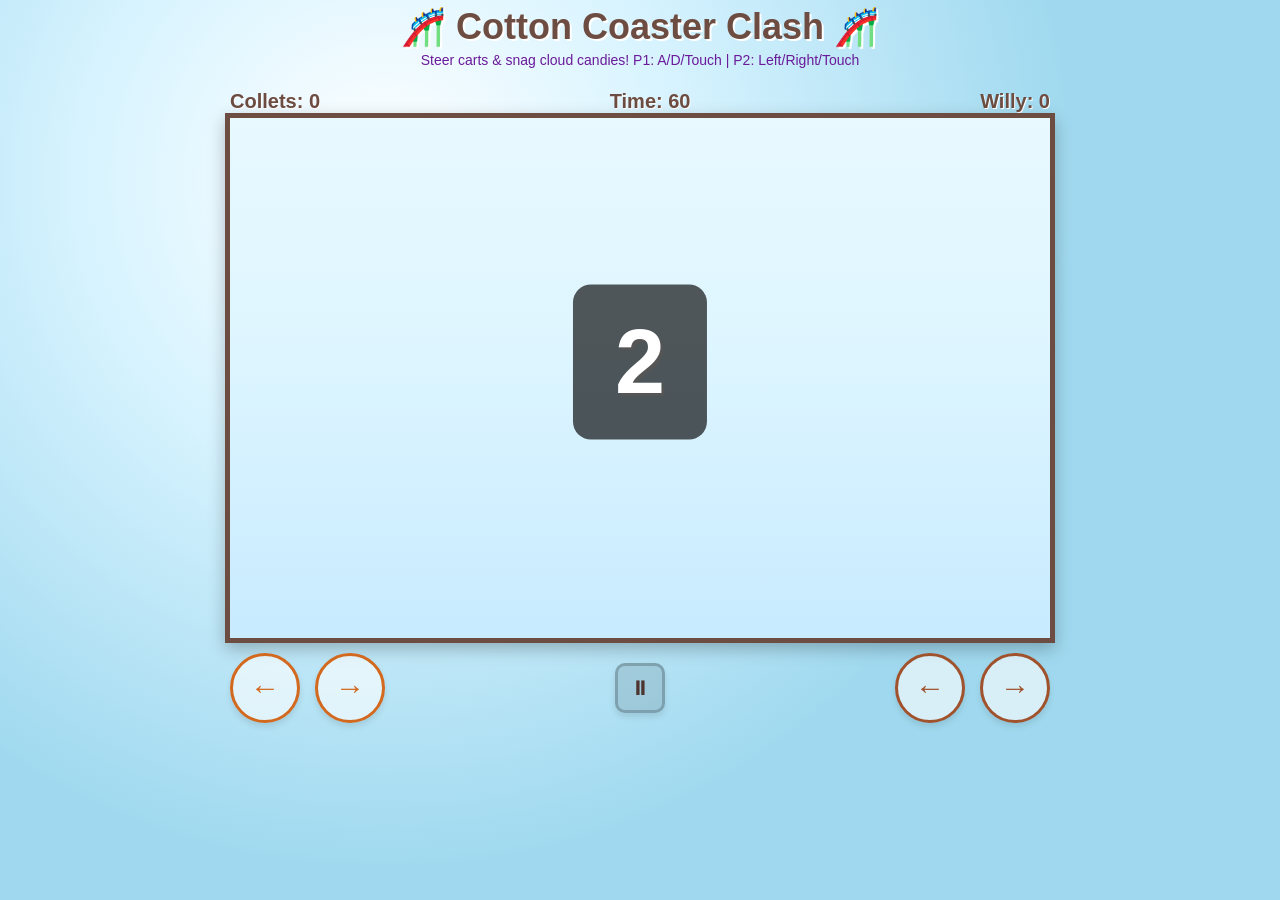
==== candy_coaster/index.html @ d4671330 "Initial commit for Game Hub" ====
<!DOCTYPE html>
<html lang="en">
<head>
  <meta charset="UTF-8">
  <meta name="viewport" content="width=device-width, initial-scale=1.0, maximum-scale=1.0, user-scalable=no, viewport-fit=cover">
  <title>Cotton Coaster Clash</title>
  <style>
    :root {
      --brown: #6d4c41;
      --sky: #a0d9ef;
      --canvas-bg: #dff6ff;
    }
    * { box-sizing: border-box; }
    body {
      display: flex;
      flex-direction: column;
      align-items: center;
      justify-content: flex-start;
      margin: 0;
      min-height: 100vh;
      background: radial-gradient(circle at 30% 20%, #ffffff 0%, #d9f4ff 25%, var(--sky) 60%);
      font-family: 'Comic Sans MS', 'Arial', cursive, sans-serif;
      color: var(--brown);
      overflow: hidden;
      touch-action: none;
    }
    .game-container {
        display: flex;
        flex-direction: column;
        align-items: center;
        margin-top: env(safe-area-inset-top, 10px);
        position: relative;
    }
    #title {
      font-size: 36px;
      font-weight: bold;
      margin: 6px 0 4px;
      text-shadow: 2px 2px #fff;
    }
    #instructions {
      font-size: 14px;
      color: #6a1b9a;
      margin-bottom: 12px;
      text-align: center;
    }
    canvas {
      border: 5px solid var(--brown);
      background: linear-gradient(#e8f9ff 0%, var(--canvas-bg) 40%, #c8ebff 100%);
      box-shadow: 0 6px 16px rgba(0, 0, 0, 0.25);
      max-width: 100%;
    }
    #ui {
      width: 820px;
      max-width: 95vw;
      display: flex;
      justify-content: space-between;
      margin-top: 10px;
      font-size: 20px;
      font-weight: bold;
      text-shadow: 1px 1px #fff;
    }
    .score-display {
      transition: transform 0.1s ease-out, color 0.1s ease-out;
    }
    .score-pop { transform: scale(1.15); color: #ffeb3b; }
    .score-bad-pop { transform: scale(1.05); color: #f44336; }
    .overlay-message {
      position: absolute;
      top: 50%;
      left: 50%;
      transform: translate(-50%, -50%);
      font-size: 72px;
      font-weight: bold;
      color: white;
      background: rgba(0, 0, 0, 0.65);
      padding: 26px 42px;
      border-radius: 18px;
      text-align: center;
      z-index: 100;
      display: none;
      text-shadow: 3px 3px #555;
      pointer-events: none;
    }
    #countdown { font-size: 90px; }
    #pauseIndicator { font-size: 64px; }
    #gameOver { 
        font-size: 46px; 
        pointer-events: auto;
    }
    #gameOver button {
      font-size: 22px;
      padding: 10px 18px;
      margin-top: 16px;
      cursor: pointer;
      border: none;
      background: #4caf50;
      color: white;
      border-radius: 8px;
      font-family: 'Comic Sans MS', 'Arial', cursive, sans-serif;
    }
    #gameOver button:hover { background: #45a049; }
    #finalScore { display: block; font-size: 24px; margin-top: 8px; color: #ffeb3b; }
    #winner { display: block; font-size: 26px; color: #ff9800; margin-top: 6px; }

    /* --- Touch Controls UI --- */
    #touch-controls {
        display: flex;
        justify-content: space-between;
        width: 820px;
        max-width: 95vw;
        margin-top: 10px;
        padding-bottom: env(safe-area-inset-bottom, 20px);
    }

    .player-controls {
        display: flex;
        gap: 15px;
    }

    .touch-btn {
        background-color: rgba(255, 255, 255, 0.6);
        border: 3px solid rgba(0,0,0,0.2);
        border-radius: 50%;
        width: 70px;
        height: 70px;
        font-size: 30px;
        font-weight: bold;
        display: flex;
        align-items: center;
        justify-content: center;
        user-select: none;
        -webkit-user-select: none;
        color: #4e342e;
        box-shadow: 0 4px 6px rgba(0,0,0,0.1);
    }

    .touch-btn:active {
        background-color: rgba(255, 255, 255, 0.9);
        transform: scale(0.95);
    }

    #btn-p1-left, #btn-p1-right { border-color: #D2691E; color: #D2691E;}
    #btn-p2-left, #btn-p2-right { border-color: #A0522D; color: #A0522D;}
    
    .pause-btn-container {
        display: flex;
        align-items: center;
        justify-content: center;
    }

    #btn-pause {
        width: 50px;
        height: 50px;
        font-size: 20px;
        border-radius: 10px;
        background-color: rgba(0,0,0,0.1);
    }
  </style>
</head>
<body>
  <div class="game-container">
      <div id="title">🎢 Cotton Coaster Clash 🎢</div>
      <div id="instructions">
        Steer carts & snag cloud candies! P1: A/D/Touch | P2: Left/Right/Touch
      </div>
      
      <div id="ui">
        <span id="score1" class="score-display">Collets: 0</span>
        <span id="timer">Time: 60</span>
        <span id="score2" class="score-display">Willy: 0</span>
      </div>

      <canvas id="gameCanvas" width="820" height="520"></canvas>
      
      <!-- Touch Controls Row -->
      <div id="touch-controls">
          <div class="player-controls">
              <div class="touch-btn" id="btn-p1-left">←</div>
              <div class="touch-btn" id="btn-p1-right">→</div>
          </div>
          
          <div class="pause-btn-container">
               <div class="touch-btn" id="btn-pause">⏸</div>
          </div>

          <div class="player-controls">
              <div class="touch-btn" id="btn-p2-left">←</div>
              <div class="touch-btn" id="btn-p2-right">→</div>
          </div>
      </div>

      <div id="countdown" class="overlay-message">3</div>
      <div id="pauseIndicator" class="overlay-message">Paused</div>
      <div id="gameOver" class="overlay-message">
        Sweet Ride!<br>
        <span id="finalScore"></span>
        <span id="winner"></span><br>
        <button onclick="restartGame()">Ride Again?</button>
      </div>
  </div>

  <audio id="catchSound" src="../nut_rush/catch.wav" preload="auto"></audio>
  <audio id="powerupSound" src="../nut_rush/powerup.wav" preload="auto"></audio>
  <audio id="bonkSound" src="../nut_rush/bonk.wav" preload="auto"></audio>
  <audio id="music" src="../nut_rush/music.mp3" loop preload="auto"></audio>

  <script src="coaster.js"></script>
</body>
</html>
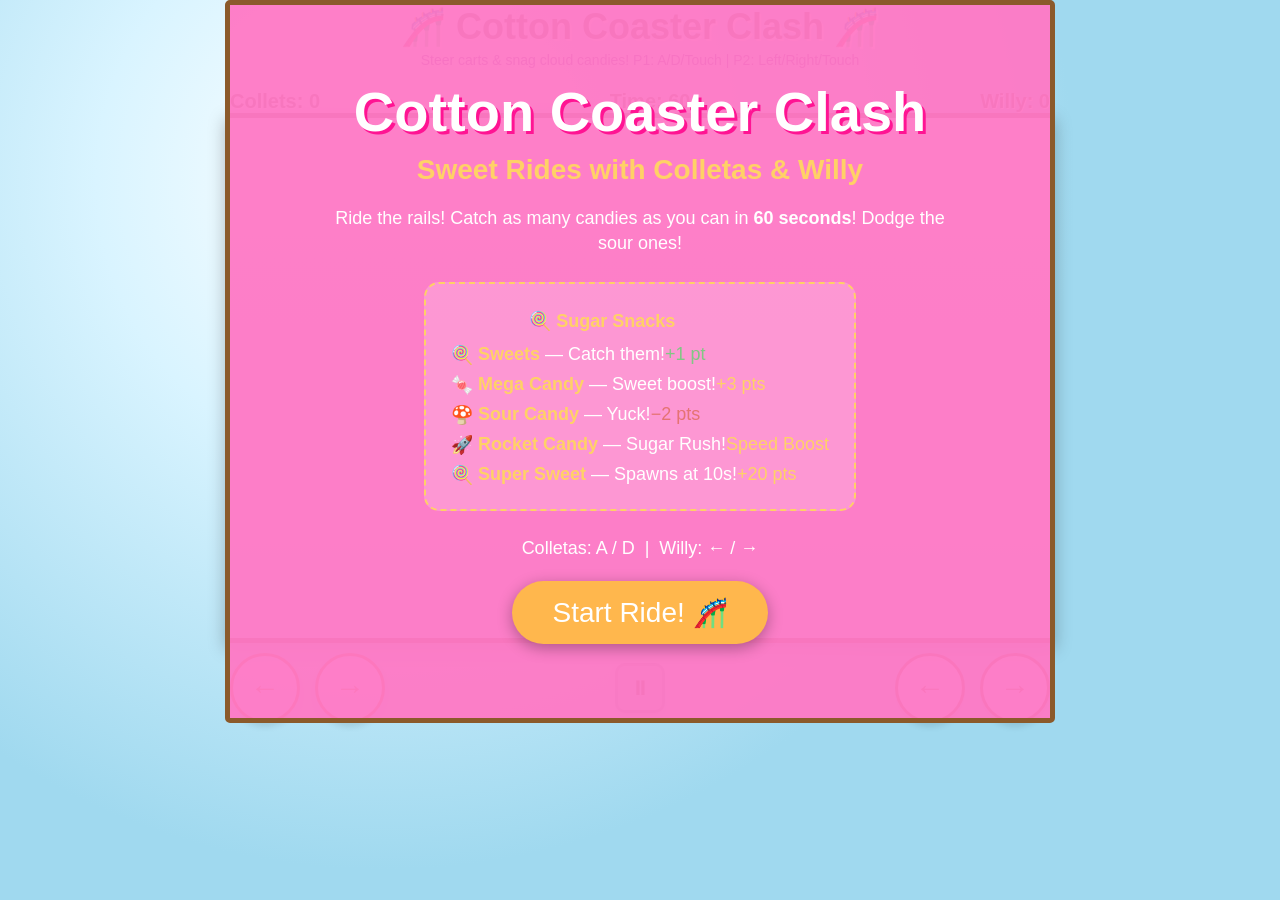
==== commit 63269b39: "Intro Pages Evolution: Added tutorial start screens to Nut Rush and Candy Coaster" ====
--- a/candy_coaster/index.html
+++ b/candy_coaster/index.html
@@ -4,6 +4,7 @@
   <meta charset="UTF-8">
   <meta name="viewport" content="width=device-width, initial-scale=1.0, maximum-scale=1.0, user-scalable=no, viewport-fit=cover">
   <title>Cotton Coaster Clash</title>
+  <link href="https://fonts.googleapis.com/css2?family=Fredoka+One&display=swap" rel="stylesheet">
   <style>
     :root {
       --brown: #6d4c41;
@@ -155,10 +156,96 @@
         border-radius: 10px;
         background-color: rgba(0,0,0,0.1);
     }
+
+    /* Intro Screen Overlay */
+    .overlay {
+        position: absolute;
+        top: 0;
+        left: 0;
+        width: 100%;
+        height: 100%;
+        background-color: rgba(255, 121, 198, 0.95); /* Candy Pink */
+        color: #fff;
+        display: flex;
+        flex-direction: column;
+        align-items: center;
+        justify-content: center;
+        z-index: 1000;
+        border: 5px solid #8b5a2b;
+        box-sizing: border-box;
+        border-radius: 5px;
+        padding: 20px;
+        text-align: center;
+        font-family: 'Fredoka One', cursive, sans-serif;
+    }
+
+    .overlay h1 { font-size: 56px; margin: 0; text-shadow: 3px 3px #ff1493; color: #fff; }
+    .overlay h2 { font-size: 28px; color: #ffd166; margin: 10px 0; }
+    .overlay p { font-size: 18px; margin: 10px 0; max-width: 80%; line-height: 1.4; }
+
+    .rules-box {
+        background: rgba(255, 255, 255, 0.2);
+        border-radius: 15px;
+        padding: 15px 25px;
+        margin: 15px 0;
+        border: 2px dashed #ffd166;
+    }
+    .rules-title { font-size: 24px; color: #ffd166; margin-bottom: 10px; font-weight: bold; }
+    .rule-item { font-size: 18px; margin: 8px 0; text-align: left; display: flex; align-items: center; }
+    .rule-item strong { color: #ffd166; margin: 0 5px; }
+    .good { color: #81c784; }
+    .bad { color: #e57373; }
+    .great { color: #ffd166; }
+
+    .start-btn {
+        font-size: 28px;
+        padding: 15px 40px;
+        background-color: #ffb74d;
+        color: white;
+        border: none;
+        border-radius: 50px;
+        cursor: pointer;
+        box-shadow: 0 4px 15px rgba(0,0,0,0.3);
+        transition: transform 0.2s;
+        font-family: 'Fredoka One', cursive, sans-serif;
+        margin-top: 10px;
+    }
+    .start-btn:hover { transform: scale(1.05); background-color: #ffa726; }
+
+    .hidden { display: none !important; }
+    .hub-link {
+        display: inline-block;
+        margin-top: 15px;
+        color: #ffeb3b;
+        text-decoration: none;
+        border: 2px solid #ffeb3b;
+        padding: 5px 15px;
+        border-radius: 20px;
+        font-size: 18px;
+    }
   </style>
 </head>
 <body>
   <div class="game-container">
+      <!-- Start Screen Overlay -->
+      <div id="start-screen" class="overlay">
+          <h1>Cotton Coaster Clash</h1>
+          <h2>Sweet Rides with Colletas & Willy</h2>
+          <p>Ride the rails! Catch as many candies as you can in <strong>60 seconds</strong>! Dodge the sour ones!</p>
+          
+          <div class="rules-box">
+              <p class="rules-title">🍭 Sugar Snacks</p>
+              <div class="rule-item">🍭 <strong>Sweets</strong> — Catch them! <span class="good">+1 pt</span></div>
+              <div class="rule-item">🍬 <strong>Mega Candy</strong> — Sweet boost! <span class="great">+3 pts</span></div>
+              <div class="rule-item">🍄 <strong>Sour Candy</strong> — Yuck! <span class="bad">−2 pts</span></div>
+              <div class="rule-item">🚀 <strong>Rocket Candy</strong> — Sugar Rush! <span class="great">Speed Boost</span></div>
+              <div class="rule-item">🍭 <strong>Super Sweet</strong> — Spawns at 10s! <span class="great">+20 pts</span></div>
+          </div>
+
+          <p>Colletas: A / D&nbsp;&nbsp;|&nbsp;&nbsp;Willy: ← / →</p>
+          <button class="start-btn" id="start-btn">Start Ride! 🎢</button>
+      </div>
+
       <div id="title">🎢 Cotton Coaster Clash 🎢</div>
       <div id="instructions">
         Steer carts & snag cloud candies! P1: A/D/Touch | P2: Left/Right/Touch
@@ -195,7 +282,8 @@
         Sweet Ride!<br>
         <span id="finalScore"></span>
         <span id="winner"></span><br>
-        <button onclick="restartGame()">Ride Again?</button>
+        <button onclick="restartGame()">Ride Again?</button><br>
+        <a href="../index.html" class="hub-link">Back to Game Hub</a>
       </div>
   </div>
 
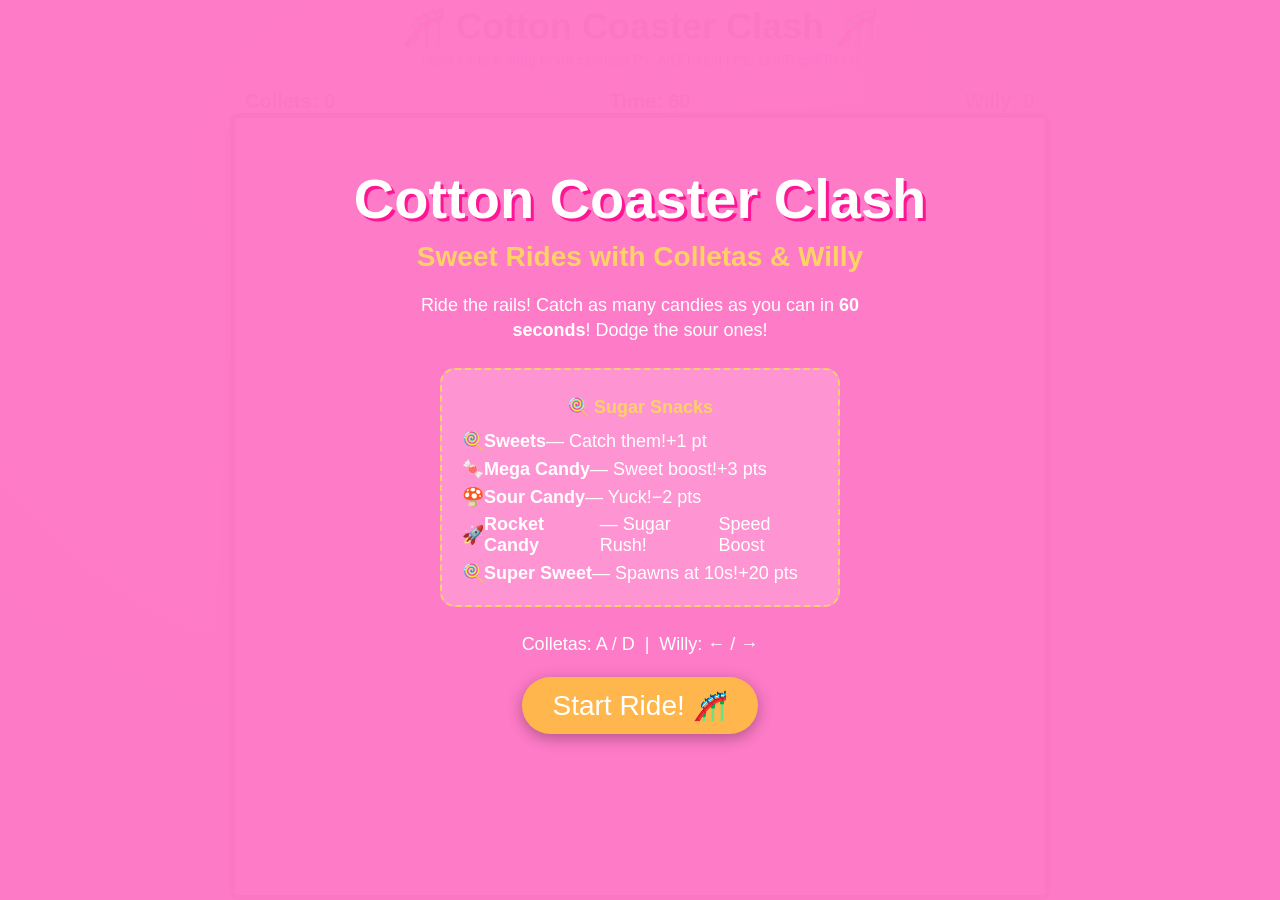
==== commit 2b25cd43: "Fix: adapt to iPad and iPhone" ====
--- a/candy_coaster/index.html
+++ b/candy_coaster/index.html
@@ -4,226 +4,7 @@
   <meta charset="UTF-8">
   <meta name="viewport" content="width=device-width, initial-scale=1.0, maximum-scale=1.0, user-scalable=no, viewport-fit=cover">
   <title>Cotton Coaster Clash</title>
-  <link href="https://fonts.googleapis.com/css2?family=Fredoka+One&display=swap" rel="stylesheet">
-  <style>
-    :root {
-      --brown: #6d4c41;
-      --sky: #a0d9ef;
-      --canvas-bg: #dff6ff;
-    }
-    * { box-sizing: border-box; }
-    body {
-      display: flex;
-      flex-direction: column;
-      align-items: center;
-      justify-content: flex-start;
-      margin: 0;
-      min-height: 100vh;
-      background: radial-gradient(circle at 30% 20%, #ffffff 0%, #d9f4ff 25%, var(--sky) 60%);
-      font-family: 'Comic Sans MS', 'Arial', cursive, sans-serif;
-      color: var(--brown);
-      overflow: hidden;
-      touch-action: none;
-    }
-    .game-container {
-        display: flex;
-        flex-direction: column;
-        align-items: center;
-        margin-top: env(safe-area-inset-top, 10px);
-        position: relative;
-    }
-    #title {
-      font-size: 36px;
-      font-weight: bold;
-      margin: 6px 0 4px;
-      text-shadow: 2px 2px #fff;
-    }
-    #instructions {
-      font-size: 14px;
-      color: #6a1b9a;
-      margin-bottom: 12px;
-      text-align: center;
-    }
-    canvas {
-      border: 5px solid var(--brown);
-      background: linear-gradient(#e8f9ff 0%, var(--canvas-bg) 40%, #c8ebff 100%);
-      box-shadow: 0 6px 16px rgba(0, 0, 0, 0.25);
-      max-width: 100%;
-    }
-    #ui {
-      width: 820px;
-      max-width: 95vw;
-      display: flex;
-      justify-content: space-between;
-      margin-top: 10px;
-      font-size: 20px;
-      font-weight: bold;
-      text-shadow: 1px 1px #fff;
-    }
-    .score-display {
-      transition: transform 0.1s ease-out, color 0.1s ease-out;
-    }
-    .score-pop { transform: scale(1.15); color: #ffeb3b; }
-    .score-bad-pop { transform: scale(1.05); color: #f44336; }
-    .overlay-message {
-      position: absolute;
-      top: 50%;
-      left: 50%;
-      transform: translate(-50%, -50%);
-      font-size: 72px;
-      font-weight: bold;
-      color: white;
-      background: rgba(0, 0, 0, 0.65);
-      padding: 26px 42px;
-      border-radius: 18px;
-      text-align: center;
-      z-index: 100;
-      display: none;
-      text-shadow: 3px 3px #555;
-      pointer-events: none;
-    }
-    #countdown { font-size: 90px; }
-    #pauseIndicator { font-size: 64px; }
-    #gameOver { 
-        font-size: 46px; 
-        pointer-events: auto;
-    }
-    #gameOver button {
-      font-size: 22px;
-      padding: 10px 18px;
-      margin-top: 16px;
-      cursor: pointer;
-      border: none;
-      background: #4caf50;
-      color: white;
-      border-radius: 8px;
-      font-family: 'Comic Sans MS', 'Arial', cursive, sans-serif;
-    }
-    #gameOver button:hover { background: #45a049; }
-    #finalScore { display: block; font-size: 24px; margin-top: 8px; color: #ffeb3b; }
-    #winner { display: block; font-size: 26px; color: #ff9800; margin-top: 6px; }
-
-    /* --- Touch Controls UI --- */
-    #touch-controls {
-        display: flex;
-        justify-content: space-between;
-        width: 820px;
-        max-width: 95vw;
-        margin-top: 10px;
-        padding-bottom: env(safe-area-inset-bottom, 20px);
-    }
-
-    .player-controls {
-        display: flex;
-        gap: 15px;
-    }
-
-    .touch-btn {
-        background-color: rgba(255, 255, 255, 0.6);
-        border: 3px solid rgba(0,0,0,0.2);
-        border-radius: 50%;
-        width: 70px;
-        height: 70px;
-        font-size: 30px;
-        font-weight: bold;
-        display: flex;
-        align-items: center;
-        justify-content: center;
-        user-select: none;
-        -webkit-user-select: none;
-        color: #4e342e;
-        box-shadow: 0 4px 6px rgba(0,0,0,0.1);
-    }
-
-    .touch-btn:active {
-        background-color: rgba(255, 255, 255, 0.9);
-        transform: scale(0.95);
-    }
-
-    #btn-p1-left, #btn-p1-right { border-color: #D2691E; color: #D2691E;}
-    #btn-p2-left, #btn-p2-right { border-color: #A0522D; color: #A0522D;}
-    
-    .pause-btn-container {
-        display: flex;
-        align-items: center;
-        justify-content: center;
-    }
-
-    #btn-pause {
-        width: 50px;
-        height: 50px;
-        font-size: 20px;
-        border-radius: 10px;
-        background-color: rgba(0,0,0,0.1);
-    }
-
-    /* Intro Screen Overlay */
-    .overlay {
-        position: absolute;
-        top: 0;
-        left: 0;
-        width: 100%;
-        height: 100%;
-        background-color: rgba(255, 121, 198, 0.95); /* Candy Pink */
-        color: #fff;
-        display: flex;
-        flex-direction: column;
-        align-items: center;
-        justify-content: center;
-        z-index: 1000;
-        border: 5px solid #8b5a2b;
-        box-sizing: border-box;
-        border-radius: 5px;
-        padding: 20px;
-        text-align: center;
-        font-family: 'Fredoka One', cursive, sans-serif;
-    }
-
-    .overlay h1 { font-size: 56px; margin: 0; text-shadow: 3px 3px #ff1493; color: #fff; }
-    .overlay h2 { font-size: 28px; color: #ffd166; margin: 10px 0; }
-    .overlay p { font-size: 18px; margin: 10px 0; max-width: 80%; line-height: 1.4; }
-
-    .rules-box {
-        background: rgba(255, 255, 255, 0.2);
-        border-radius: 15px;
-        padding: 15px 25px;
-        margin: 15px 0;
-        border: 2px dashed #ffd166;
-    }
-    .rules-title { font-size: 24px; color: #ffd166; margin-bottom: 10px; font-weight: bold; }
-    .rule-item { font-size: 18px; margin: 8px 0; text-align: left; display: flex; align-items: center; }
-    .rule-item strong { color: #ffd166; margin: 0 5px; }
-    .good { color: #81c784; }
-    .bad { color: #e57373; }
-    .great { color: #ffd166; }
-
-    .start-btn {
-        font-size: 28px;
-        padding: 15px 40px;
-        background-color: #ffb74d;
-        color: white;
-        border: none;
-        border-radius: 50px;
-        cursor: pointer;
-        box-shadow: 0 4px 15px rgba(0,0,0,0.3);
-        transition: transform 0.2s;
-        font-family: 'Fredoka One', cursive, sans-serif;
-        margin-top: 10px;
-    }
-    .start-btn:hover { transform: scale(1.05); background-color: #ffa726; }
-
-    .hidden { display: none !important; }
-    .hub-link {
-        display: inline-block;
-        margin-top: 15px;
-        color: #ffeb3b;
-        text-decoration: none;
-        border: 2px solid #ffeb3b;
-        padding: 5px 15px;
-        border-radius: 20px;
-        font-size: 18px;
-    }
-  </style>
+  <link rel="stylesheet" href="style.css">
 </head>
 <body>
   <div class="game-container">
@@ -257,7 +38,7 @@
         <span id="score2" class="score-display">Willy: 0</span>
       </div>
 
-      <canvas id="gameCanvas" width="820" height="520"></canvas>
+      <canvas id="gameCanvas"></canvas>
       
       <!-- Touch Controls Row -->
       <div id="touch-controls">
@@ -290,7 +71,7 @@
   <audio id="catchSound" src="../nut_rush/catch.wav" preload="auto"></audio>
   <audio id="powerupSound" src="../nut_rush/powerup.wav" preload="auto"></audio>
   <audio id="bonkSound" src="../nut_rush/bonk.wav" preload="auto"></audio>
-  <audio id="music" src="../nut_rush/music.mp3" loop preload="auto"></audio>
+  <audio id="music" src="music.mp3?v=1" loop preload="auto"></audio>
 
   <script src="coaster.js"></script>
 </body>
--- a/candy_coaster/style.css
+++ b/candy_coaster/style.css
@@ -0,0 +1,249 @@
+/* ============================================
+   Candy Coaster – Responsive Layout
+   ============================================ */
+
+:root {
+  --brown: #6d4c41;
+  --sky: #a0d9ef;
+  --canvas-bg: #dff6ff;
+}
+
+*, *::before, *::after { box-sizing: border-box; }
+
+html, body {
+  margin: 0;
+  padding: 0;
+  width: 100%;
+  height: 100vh;
+  height: 100dvh;
+  background: radial-gradient(circle at 30% 20%, #ffffff 0%, #d9f4ff 25%, var(--sky) 60%);
+  font-family: 'Comic Sans MS', 'Arial', cursive, sans-serif;
+  color: var(--brown);
+  overflow: hidden;
+  touch-action: none;
+  -webkit-text-size-adjust: none;
+}
+
+/* --- Game Container: Flex column fills the screen --- */
+.game-container {
+    position: relative;
+    display: flex;
+    flex-direction: column;
+    align-items: center;
+    width: 100%;
+    height: 100%;
+    padding: env(safe-area-inset-top, 0px) env(safe-area-inset-right, 0px) env(safe-area-inset-bottom, 0px) env(safe-area-inset-left, 0px);
+}
+
+#title {
+  font-size: clamp(24px, 6vw, 36px);
+  font-weight: bold;
+  margin: 6px 0 4px;
+  text-shadow: 2px 2px #fff;
+  text-align: center;
+}
+
+#instructions {
+  font-size: clamp(12px, 2.5vw, 14px);
+  color: #6a1b9a;
+  margin-bottom: 12px;
+  text-align: center;
+  padding: 0 10px;
+}
+
+/* --- Canvas: Fills available space --- */
+canvas {
+  display: block;
+  border: 5px solid var(--brown);
+  background: linear-gradient(#e8f9ff 0%, var(--canvas-bg) 40%, #c8ebff 100%);
+  box-shadow: 0 6px 16px rgba(0, 0, 0, 0.25);
+  flex: 1 1 auto;
+  min-height: 0;
+  width: 100%;
+  max-width: 100%;
+  max-height: 100%;
+  object-fit: contain;
+}
+
+@media (min-width: 1025px) {
+    canvas {
+        max-width: 820px;
+        border-radius: 8px;
+    }
+}
+
+#ui {
+  width: 100%;
+  max-width: 820px;
+  display: flex;
+  justify-content: space-between;
+  padding: 0 15px;
+  margin-top: 10px;
+  font-size: clamp(16px, 4vw, 20px);
+  font-weight: bold;
+  text-shadow: 1px 1px #fff;
+}
+
+.score-display {
+  transition: transform 0.1s ease-out, color 0.1s ease-out;
+}
+.score-pop { transform: scale(1.15); color: #ffeb3b; }
+.score-bad-pop { transform: scale(1.05); color: #f44336; }
+
+/* Overlays */
+.overlay-message {
+  position: absolute;
+  top: 50%;
+  left: 50%;
+  transform: translate(-50%, -50%);
+  font-size: clamp(32px, 8vw, 72px);
+  font-weight: bold;
+  color: white;
+  background: rgba(0, 0, 0, 0.7);
+  padding: 20px 30px;
+  border-radius: 18px;
+  text-align: center;
+  z-index: 100;
+  display: none;
+  text-shadow: 3px 3px #555;
+  pointer-events: none;
+  width: 90%;
+  max-width: 600px;
+}
+
+#countdown { font-size: clamp(60px, 15vw, 90px); }
+#pauseIndicator { font-size: clamp(40px, 10vw, 64px); }
+#gameOver { 
+    font-size: clamp(24px, 6vw, 46px); 
+    pointer-events: auto;
+}
+
+#gameOver button {
+  font-size: clamp(16px, 4vw, 22px);
+  padding: 10px 18px;
+  margin-top: 16px;
+  cursor: pointer;
+  border: none;
+  background: #4caf50;
+  color: white;
+  border-radius: 8px;
+  font-family: inherit;
+}
+
+#finalScore { display: block; font-size: clamp(18px, 4vw, 24px); margin-top: 8px; color: #ffeb3b; }
+#winner { display: block; font-size: clamp(20px, 5vw, 26px); color: #ff9800; margin-top: 6px; }
+
+/* --- Touch Controls --- */
+#touch-controls {
+    display: none;
+    flex-shrink: 0;
+    width: 100%;
+    max-width: 820px;
+    justify-content: space-between;
+    padding: 10px 15px;
+    padding-bottom: calc(10px + env(safe-area-inset-bottom, 0px));
+    background: rgba(255, 255, 255, 0.2);
+    z-index: 20;
+}
+
+@media (max-width: 1024px) {
+    #touch-controls { display: flex; }
+}
+
+.player-controls {
+    display: flex;
+    gap: 10px;
+}
+
+.touch-btn {
+    background-color: rgba(255, 255, 255, 0.7);
+    border: 3px solid rgba(0,0,0,0.2);
+    border-radius: 50%;
+    width: clamp(50px, 12vw, 70px);
+    height: clamp(50px, 12vw, 70px);
+    font-size: clamp(20px, 5vw, 30px);
+    font-weight: bold;
+    display: flex;
+    align-items: center;
+    justify-content: center;
+    user-select: none;
+    -webkit-user-select: none;
+    color: #4e342e;
+    box-shadow: 0 4px 6px rgba(0,0,0,0.1);
+}
+
+.touch-btn:active {
+    background-color: rgba(255, 255, 255, 0.95);
+    transform: scale(0.95);
+}
+
+#btn-p1-left, #btn-p1-right { border-color: #D2691E; color: #D2691E;}
+#btn-p2-left, #btn-p2-right { border-color: #A0522D; color: #A0522D;}
+
+#btn-pause {
+    width: clamp(40px, 10vw, 50px);
+    height: clamp(40px, 10vw, 50px);
+    font-size: clamp(16px, 4vw, 20px);
+    border-radius: 10px;
+}
+
+/* Intro Screen Overlay */
+.overlay {
+    position: absolute;
+    top: 0;
+    left: 0;
+    width: 100%;
+    height: 100%;
+    background-color: rgba(255, 121, 198, 0.98);
+    color: #fff;
+    display: flex;
+    flex-direction: column;
+    align-items: center;
+    justify-content: center;
+    z-index: 1000;
+    padding: 20px;
+    text-align: center;
+    font-family: 'Fredoka One', cursive, sans-serif;
+    overflow-y: auto;
+}
+
+.overlay h1 { font-size: clamp(32px, 8vw, 56px); margin: 0; text-shadow: 3px 3px #ff1493; color: #fff; }
+.overlay h2 { font-size: clamp(18px, 4vw, 28px); color: #ffd166; margin: 10px 0; }
+.overlay p { font-size: clamp(14px, 3vw, 18px); margin: 10px 0; max-width: 500px; line-height: 1.4; }
+
+.rules-box {
+    background: rgba(255, 255, 255, 0.2);
+    border-radius: 15px;
+    padding: 15px 20px;
+    margin: 15px 0;
+    border: 2px dashed #ffd166;
+    width: 95%;
+    max-width: 400px;
+}
+.rules-title { font-size: clamp(18px, 4vw, 24px); color: #ffd166; margin-bottom: 8px; font-weight: bold; }
+.rule-item { font-size: clamp(14px, 3vw, 18px); margin: 6px 0; text-align: left; display: flex; align-items: center; }
+
+.start-btn {
+    font-size: clamp(20px, 5vw, 28px);
+    padding: 12px 30px;
+    background-color: #ffb74d;
+    color: white;
+    border: none;
+    border-radius: 50px;
+    cursor: pointer;
+    box-shadow: 0 4px 15px rgba(0,0,0,0.3);
+    font-family: inherit;
+    margin-top: 10px;
+}
+
+.hidden { display: none !important; }
+.hub-link {
+    display: inline-block;
+    margin-top: 15px;
+    color: #ffeb3b;
+    text-decoration: none;
+    border: 2px solid #ffeb3b;
+    padding: 5px 15px;
+    border-radius: 20px;
+    font-size: 16px;
+}
